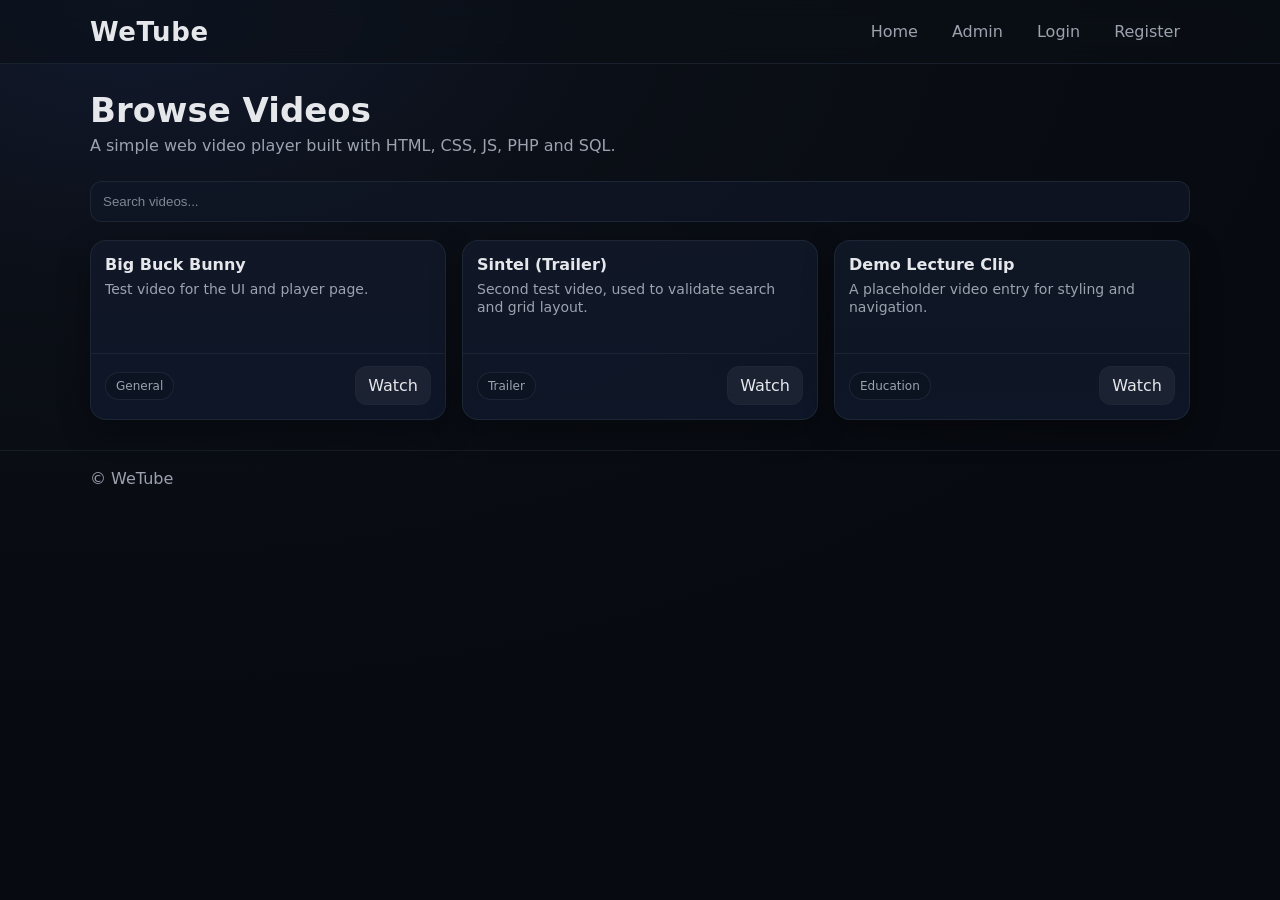
==== frontend/index.html @ 9905e5b4 "Frontend development has started." ====
<!DOCTYPE html>
<html lang="en">
<head>
    <meta charset="UTF-8">
    <meta name="viewport" content="width=device-width, initial-scale=1.0">
    <title>WeTube</title>
    <link rel="stylesheet" href="css/style.css" />
</head>
<body>
    <header class="topbar">
        <div class="container topbar__inner">
            <a class="brand" href="index.html">WeTube</a>
            <nav class="nav">
                <a href="index.html" class="nav__link">Home</a>
                <a href="admin.html" class="nav__link">Admin</a>
                <a href="login.html" class="nav__link">Login</a>
                <a href="register.html" class="nav__link">Register</a>
            </nav>
        </div>
    </header>
    <main class="container">

        <section class="hero">
            <h1 class="hero__title">Browse Videos</h1>
            <p class="hero__subtitle">A simple web video player built with HTML, CSS, JS, PHP and SQL.</p>
        </section>

        <section class="toolbar">
            <input id="searchInput" class="input" type="search" placeholder="Search videos..." />        
        </section>

        <section>
            <div id="videosGrid" class="grid"></div>
            <p id="emptyState" class="muted hidden">No videos found.</p>
        </section>

    </main>
    <footer class="footer">
        <div class="container muted">© WeTube</div>
    </footer>

    <script src="js/app.js"></script>
    <script>
        window.addEventListener("DOMContentLoaded", () => {
            initIndexPage();
        });
    </script>
    
</body>
</html>
---- frontend/css/style.css ----
:root{
  --bg: #0b0f17;
  --panel: #111827;
  --panel-2: #0f172a;
  --text: #e5e7eb;
  --muted: #9ca3af;
  --border: #1f2937;
  --shadow: 0 10px 30px rgba(0,0,0,0.35);
  --radius: 16px;
}

*{ box-sizing: border-box; }
html,body{ height:100%; }
body{
  margin:0;
  font-family: ui-sans-serif, system-ui, -apple-system, Segoe UI, Roboto, Arial, "Apple Color Emoji","Segoe UI Emoji";
  background: radial-gradient(1200px 700px at 10% 0%, #121a2e 0%, var(--bg) 40%, #070a10 100%);
  color: var(--text);
}

a{ color: inherit; text-decoration: none; }
.container{
  width: min(1100px, calc(100% - 32px));
  margin: 0 auto;
}

.topbar{
  position: sticky;
  top: 0;
  z-index: 10;
  backdrop-filter: blur(10px);
  background: rgba(11, 15, 23, 0.6);
  border-bottom: 1px solid rgba(31,41,55,0.7);
}
.topbar__inner{
  display:flex;
  align-items:center;
  justify-content: space-between;
  padding: 14px 0;
}
.brand{
  font-weight: 800;
  letter-spacing: 0.6px;
  font-size: 26px;
}
.nav{
  display:flex;
  gap: 14px;
}
.nav__link{
  padding: 8px 10px;
  border-radius: 10px;
  color: var(--muted);
}
.nav__link:hover{
  color: var(--text);
  background: rgba(17,24,39,0.6);
}

.hero{
  padding: 26px 0 10px;
}
.hero__title{
  margin: 0 0 6px;
  font-size: 34px;
}
.hero__subtitle{
  margin: 0;
  color: var(--muted);
}

.toolbar{
  display:flex;
  gap: 12px;
  margin: 16px 0 18px;
}
.input{
  width: 100%;
  padding: 12px 12px;
  border-radius: 12px;
  border: 1px solid rgba(31,41,55,0.9);
  background: rgba(17,24,39,0.7);
  color: var(--text);
  outline: none;
}
.input::placeholder{ color: rgba(156,163,175,0.8); }
.input:focus{
  border-color: rgba(156,163,175,0.7);
}

.grid{
  display:grid;
  grid-template-columns: repeat(3, 1fr);
  gap: 16px;
  padding-bottom: 30px;
}
@media (max-width: 900px){
  .grid{ grid-template-columns: repeat(2, 1fr); }
}
@media (max-width: 600px){
  .grid{ grid-template-columns: 1fr; }
}

.card{
  background: linear-gradient(180deg, rgba(17,24,39,0.9), rgba(15,23,42,0.9));
  border: 1px solid rgba(31,41,55,0.9);
  border-radius: var(--radius);
  box-shadow: var(--shadow);
  overflow:hidden;
  display:flex;
  flex-direction: column;
  min-height: 180px;
}
.card__body{
  padding: 14px 14px 12px;
  flex: 1;
}
.card__title{
  margin: 0 0 6px;
  font-size: 16px;
}
.card__desc{
  margin: 0;
  color: var(--muted);
  font-size: 14px;
  line-height: 1.3;
  max-height: 2.6em;
  overflow: hidden;
}
.card__footer{
  padding: 12px 14px 14px;
  display:flex;
  align-items:center;
  justify-content: space-between;
  border-top: 1px solid rgba(31,41,55,0.8);
}

.badge{
  font-size: 12px;
  color: var(--muted);
  border: 1px solid rgba(31,41,55,0.9);
  padding: 6px 10px;
  border-radius: 999px;
  background: rgba(11,15,23,0.35);
}

.btn{
  display:inline-flex;
  align-items:center;
  justify-content:center;
  padding: 9px 12px;
  border-radius: 12px;
  border: 1px solid rgba(31,41,55,0.9);
  background: rgba(229,231,235,0.06);
  color: var(--text);
  cursor:pointer;
}
.btn:hover{
  background: rgba(229,231,235,0.1);
}

.footer{
  padding: 18px 0 30px;
  border-top: 1px solid rgba(31,41,55,0.6);
}

.muted{ color: var(--muted); }
.hidden{ display:none; }
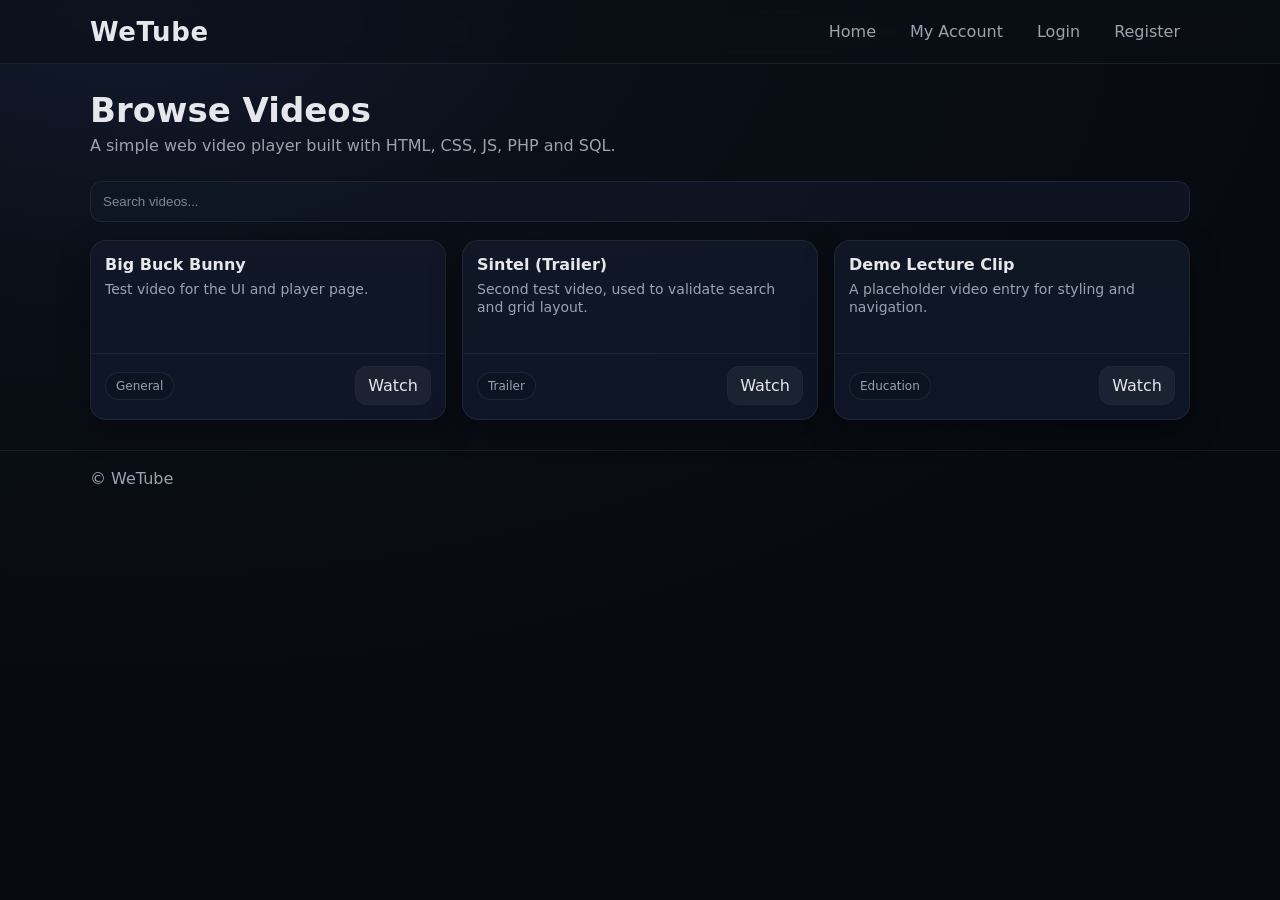
==== commit 59dd7745: "Welcome page has been added." ====
--- a/frontend/index.html
+++ b/frontend/index.html
@@ -12,7 +12,7 @@
             <a class="brand" href="index.html">WeTube</a>
             <nav class="nav">
                 <a href="index.html" class="nav__link">Home</a>
-                <a href="admin.html" class="nav__link">Admin</a>
+                <a href="myaccount.html" class="nav__link">My Account</a>
                 <a href="login.html" class="nav__link">Login</a>
                 <a href="register.html" class="nav__link">Register</a>
             </nav>
--- a/frontend/css/style.css
+++ b/frontend/css/style.css
@@ -165,4 +165,390 @@
 }
 
 .muted{ color: var(--muted); }
-.hidden{ display:none; }+.hidden{ display:none; }
+
+
+/* -------- Video page styles -------- */
+.player-wrap{
+  margin: 18px 0 30px;
+  display: grid;
+  gap: 14px;
+}
+
+.video-title{
+  margin: 6px 0 4px;
+  font-size: 28px;
+}
+
+.video-desc{
+  margin: 0;
+  color: var(--muted);
+  line-height: 1.4;
+}
+
+.video-box{
+  background: linear-gradient(180deg, rgba(17,24,39,0.9), rgba(15,23,42,0.9));
+  border: 1px solid rgba(31,41,55,0.9);
+  border-radius: var(--radius);
+  box-shadow: var(--shadow);
+  padding: 14px;
+}
+
+.video-el{
+  width: 100%;
+  border-radius: 12px;
+  border: 1px solid rgba(31,41,55,0.9);
+  background: #000;
+}
+
+.notice{
+  padding: 12px 14px;
+  border-radius: 12px;
+  border: 1px solid rgba(31,41,55,0.9);
+  background: rgba(229,231,235,0.06);
+  color: var(--muted);
+}
+
+.breadcrumb{
+  margin-top: 18px;
+}
+
+/* Demo placeholder inside the video box */
+.video-placeholder{
+  border: 1px dashed rgba(156,163,175,0.45);
+  border-radius: 12px;
+  min-height: 320px;
+  display: grid;
+  place-items: center;
+  background: rgba(0,0,0,0.25);
+  margin-top: 12px;
+}
+.video-placeholder__inner{
+  text-align: center;
+  padding: 18px;
+}
+.video-placeholder__title{
+  margin: 0 0 6px;
+  font-weight: 700;
+  font-size: 16px;
+}
+.video-placeholder__text{
+  margin: 0;
+  color: var(--muted);
+}
+/* -------- Auth pages (login/register) -------- */
+.auth-wrap{
+  min-height: calc(100vh - 140px); /* keeps card vertically centered */
+  display: grid;
+  place-items: center;
+  padding: 26px 0 40px;
+}
+
+.auth-card{
+  width: min(520px, 100%); /* responsive: max 520px but fits mobile */
+  background: linear-gradient(180deg, rgba(17,24,39,0.9), rgba(15,23,42,0.9));
+  border: 1px solid rgba(31,41,55,0.9);
+  border-radius: var(--radius);
+  box-shadow: var(--shadow);
+  padding: 18px;
+}
+
+.auth-title{
+  margin: 4px 0 6px;
+  font-size: 28px;
+}
+
+.auth-subtitle{
+  margin: 0 0 16px;
+  color: var(--muted);
+}
+
+.auth-form{
+  display: grid;
+  gap: 10px; /* spacing between inputs/labels */
+}
+
+.label{
+  font-size: 13px;
+  color: var(--muted);
+  margin-top: 6px;
+}
+
+.auth-btn{
+  width: 100%;
+  margin-top: 8px;
+}
+
+.auth-footer{
+  margin: 14px 0 0;
+  font-size: 14px;
+}
+
+.link{
+  text-decoration: underline;
+  text-underline-offset: 3px;
+}
+.link:hover{
+  color: var(--text);
+}
+/* -------- Admin page -------- */
+.admin-grid{
+  display: grid;
+  grid-template-columns: 1fr 1fr;
+  gap: 16px;
+  padding-bottom: 30px;
+}
+
+/* Stack on small screens */
+@media (max-width: 900px){
+  .admin-grid{
+    grid-template-columns: 1fr;
+  }
+}
+
+.admin-card{
+  background: linear-gradient(180deg, rgba(17,24,39,0.9), rgba(15,23,42,0.9));
+  border: 1px solid rgba(31,41,55,0.9);
+  border-radius: var(--radius);
+  box-shadow: var(--shadow);
+  padding: 16px;
+}
+
+.admin-card__title{
+  margin: 2px 0 12px;
+  font-size: 18px;
+}
+
+/* Admin form */
+.admin-form{
+  display: grid;
+  gap: 10px;
+}
+
+.textarea{
+  min-height: 110px;
+  resize: vertical;
+}
+
+/* Buttons row */
+.admin-actions{
+  display: flex;
+  gap: 10px;
+  margin-top: 8px;
+}
+
+/* Ghost / cancel button */
+.btn-ghost{
+  background: transparent;
+}
+.btn-ghost:hover{
+  background: rgba(229,231,235,0.06);
+}
+
+/* Table styles */
+.table-wrap{
+  overflow-x: auto;
+  border-radius: 12px;
+  border: 1px solid rgba(31,41,55,0.9);
+}
+
+.table{
+  width: 100%;
+  border-collapse: collapse;
+  min-width: 520px;
+}
+
+.table th,
+.table td{
+  padding: 12px;
+  border-bottom: 1px solid rgba(31,41,55,0.8);
+  text-align: left;
+}
+
+.table th{
+  color: var(--muted);
+  font-weight: 600;
+  background: rgba(11,15,23,0.35);
+}
+
+.table-right{
+  text-align: right;
+}
+
+.table td:last-child{
+  text-align: right;
+}
+
+/* Action buttons inside table */
+.row-actions{
+  display: inline-flex;
+  gap: 8px;
+}
+
+.btn-small{
+  padding: 7px 10px;
+  border-radius: 10px;
+  font-size: 13px;
+}
+
+/* -------- Welcome / Entrance page -------- */
+
+.welcome-body{
+  min-height: 100vh;
+  position:relative;
+  overflow: hidden;
+}
+
+.welcome-wrap{
+  position:relative;
+  z-index:1;
+  min-height: 100vh;
+  display: grid;
+  grid-template-rows: auto 1fr;
+  padding: 40px 20px;
+  padding-top: 30px;
+}
+
+.welcome-title{
+  position: relative;
+  font-size: 44px;
+  font-weight: 900;
+  letter-spacing: 1.2px;
+  text-align: center;
+  justify-self: center;
+
+  padding: 14px 26px;
+  border-radius: 999px;
+
+  background: rgba(17, 24, 39, 0.55);
+  backdrop-filter: blur(6px);
+
+  border: 1px solid rgba(156, 163, 175, 0.25);
+
+  box-shadow:
+    0 10px 30px rgba(0,0,0,0.35),
+    0 0 22px rgba(16, 185, 129, 0.25);
+}
+
+.welcome-title::before{
+  content: "";
+  position: absolute;
+  inset: -2px;
+  border-radius: inherit;
+
+  background: linear-gradient(
+    90deg,
+    rgba(37, 99, 235, 0.6),
+    rgba(16, 185, 129, 0.6),
+    rgba(37, 99, 235, 0.6)
+  );
+
+  opacity: 0.6;
+
+  mask:
+    linear-gradient(#000 0 0) content-box,
+    linear-gradient(#000 0 0);
+  mask-composite: exclude;
+
+  padding: 2px;
+  pointer-events: none;
+
+  animation: titleGlow 6s linear infinite;
+}
+
+@keyframes titleGlow{
+  0%{ filter: hue-rotate(0deg); }
+  100%{ filter: hue-rotate(360deg); }
+}
+
+.welcome-actions{
+  align-self: center;
+  justify-self: center;
+  display:flex;
+  flex-direction:column;
+  gap: 12px; 
+  width: 400px;
+  height: 350px;
+}
+
+.welcome-btn{
+  width: 100%;
+  justify-content: center;
+  position: relative;
+  overflow: hidden;
+}
+
+.welcome-btn{
+  width: 100%;
+  justify-content: center;
+  position: relative;
+
+  /* Trick: 2 backgrounds:
+     - first is the button fill (padding-box)
+     - second is the animated border (border-box) */
+  border: 1px solid transparent;
+  border-radius: 12px;
+
+  background:
+    linear-gradient(rgba(229,231,235,0.06), rgba(229,231,235,0.06)) padding-box,
+    linear-gradient(90deg,
+      rgba(37, 99, 235, 0.25),
+      rgba(16, 185, 129, 0.20),
+      rgba(37, 99, 235, 0.25)
+    ) border-box;
+
+  /* animate only the border gradient */
+  background-size: auto, 200% 200%;
+  background-position: 0 0, 0% 50%;
+  animation: welcomeBorderShift 10s linear infinite;
+}
+
+.welcome-body::before,
+.welcome-body::after{
+  content: "";
+  position: absolute;
+  width: 70vmax;
+  height: 70vmax;
+  border-radius: 50%;
+  filter: blur(60px);
+  opacity: 0.45;
+
+  /* 4 blobs total (2 navy/blue + 2 mint/blue) */
+    background:
+    radial-gradient(circle at 30% 30%, rgba(37, 99, 235, 0.30), rgba(15, 23, 42, 0) 60%),
+    radial-gradient(circle at 70% 70%, rgba(99, 102, 241, 0.20), rgba(15, 23, 42, 0) 58%),
+    radial-gradient(circle at 65% 28%, rgba(16, 185, 129, 0.32), rgba(15, 23, 42, 0) 56%),
+    radial-gradient(circle at 25% 75%, rgba(34, 197, 94, 0.28), rgba(15, 23, 42, 0) 58%);
+
+  /* faster movement */
+  animation: floatBg 5s ease-in-out infinite;
+}
+
+.welcome-body::before{
+  top: -30vmax;
+  left: -25vmax;
+}
+
+.welcome-body::after{
+  bottom: -30vmax;
+  right: -25vmax;
+  animation-direction: reverse;
+  animation-duration: 4.5s;
+}
+
+@keyframes floatBg{
+  0%{
+    transform: translate(0, 0) scale(1);
+  }
+  50%{
+    transform: translate(6vmax, 4vmax) scale(1.05);
+  }
+  100%{
+    transform: translate(0, 0) scale(1);
+  }
+}
+
+@keyframes welcomeBorderShift{
+  0%   { background-position: 0 0,   0% 50%; }
+  100% { background-position: 0 0, 200% 50%; }
+}
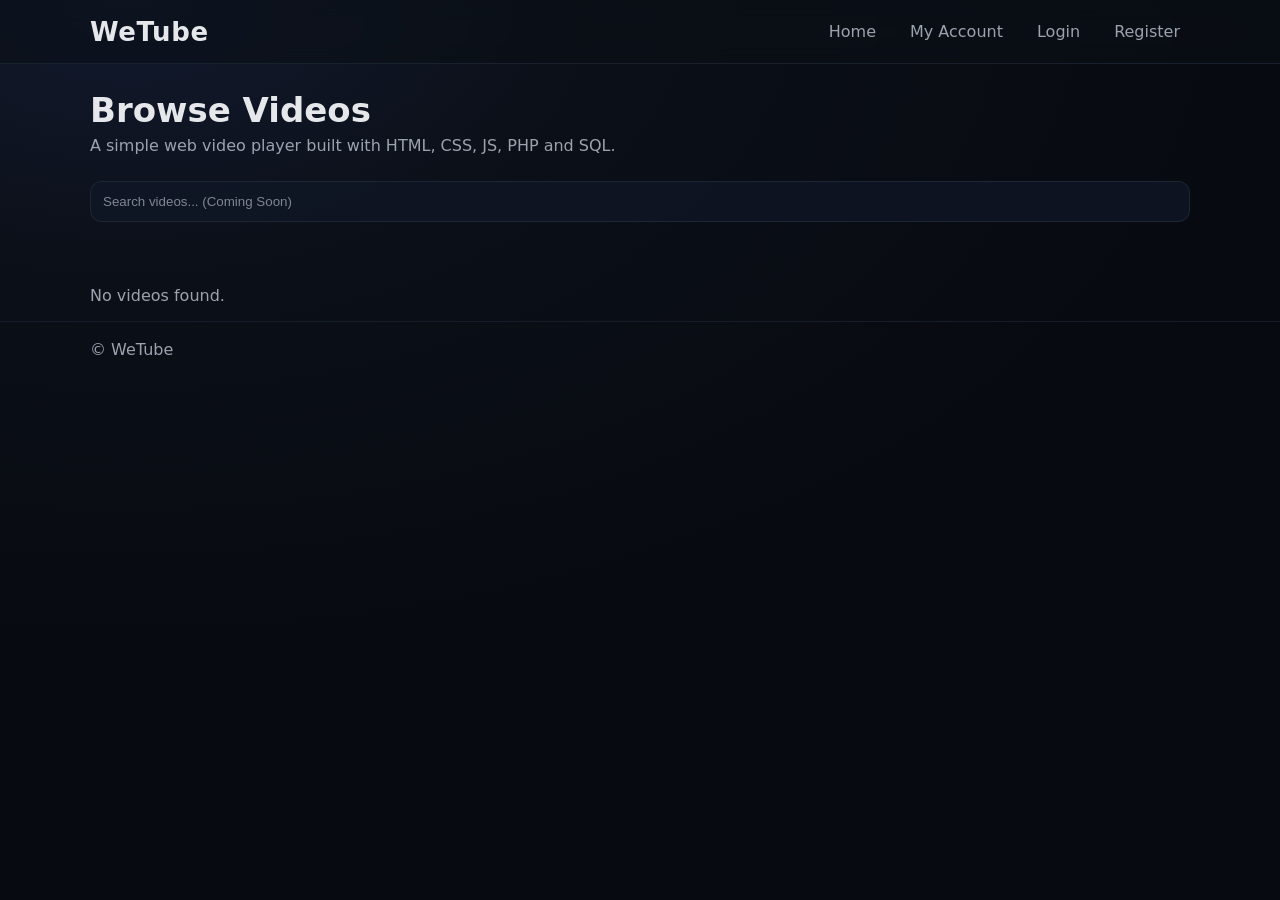
==== commit a7b52b3b: "Comments section has been added.)" ====
--- a/frontend/index.html
+++ b/frontend/index.html
@@ -26,7 +26,7 @@
         </section>
 
         <section class="toolbar">
-            <input id="searchInput" class="input" type="search" placeholder="Search videos..." />        
+            <input id="searchInput" class="input" type="search" placeholder="Search videos... (Coming Soon)" disabled />        
         </section>
 
         <section>
--- a/frontend/css/style.css
+++ b/frontend/css/style.css
@@ -551,4 +551,77 @@
 @keyframes welcomeBorderShift{
   0%   { background-position: 0 0,   0% 50%; }
   100% { background-position: 0 0, 200% 50%; }
+}
+
+/* -------- Comments section -------- */
+.comments-section{
+  margin: 30px 0 40px;
+  padding-top: 20px;
+  border-top: 1px solid rgba(31,41,55,0.8);
+}
+
+.comments-title{
+  margin: 0 0 14px;
+  font-size: 22px;
+}
+
+.comment-form{
+  margin-bottom: 20px;
+  display: grid;
+  gap: 10px;
+}
+
+.comments-list{
+  display: grid;
+  gap: 14px;
+}
+
+.comment{
+  background: rgba(17,24,39,0.6);
+  border: 1px solid rgba(31,41,55,0.8);
+  border-radius: 12px;
+  padding: 12px;
+}
+
+.comment-header{
+  display: flex;
+  justify-content: space-between;
+  margin-bottom: 6px;
+}
+
+.comment-user{
+  font-weight: 600;
+}
+
+.comment-text{
+  margin: 0;
+  line-height: 1.4;
+}
+
+/* -------- Comments box -------- */
+.comments-box{
+  background: linear-gradient(
+    180deg,
+    rgba(17,24,39,0.9),
+    rgba(15,23,42,0.9)
+  );
+  border: 1px solid rgba(31,41,55,0.9);
+  border-radius: var(--radius);
+  box-shadow: var(--shadow);
+  padding: 18px;
+}
+
+.card__thumbWrap{
+  width: 100%;
+  aspect-ratio: 16 / 9;
+  background: rgba(0,0,0,0.35);
+  border-bottom: 1px solid rgba(31,41,55,0.8);
+  overflow: hidden;
+}
+
+.card__thumb{
+  width: 100%;
+  height: 100%;
+  object-fit: cover;
+  display: block;
 }
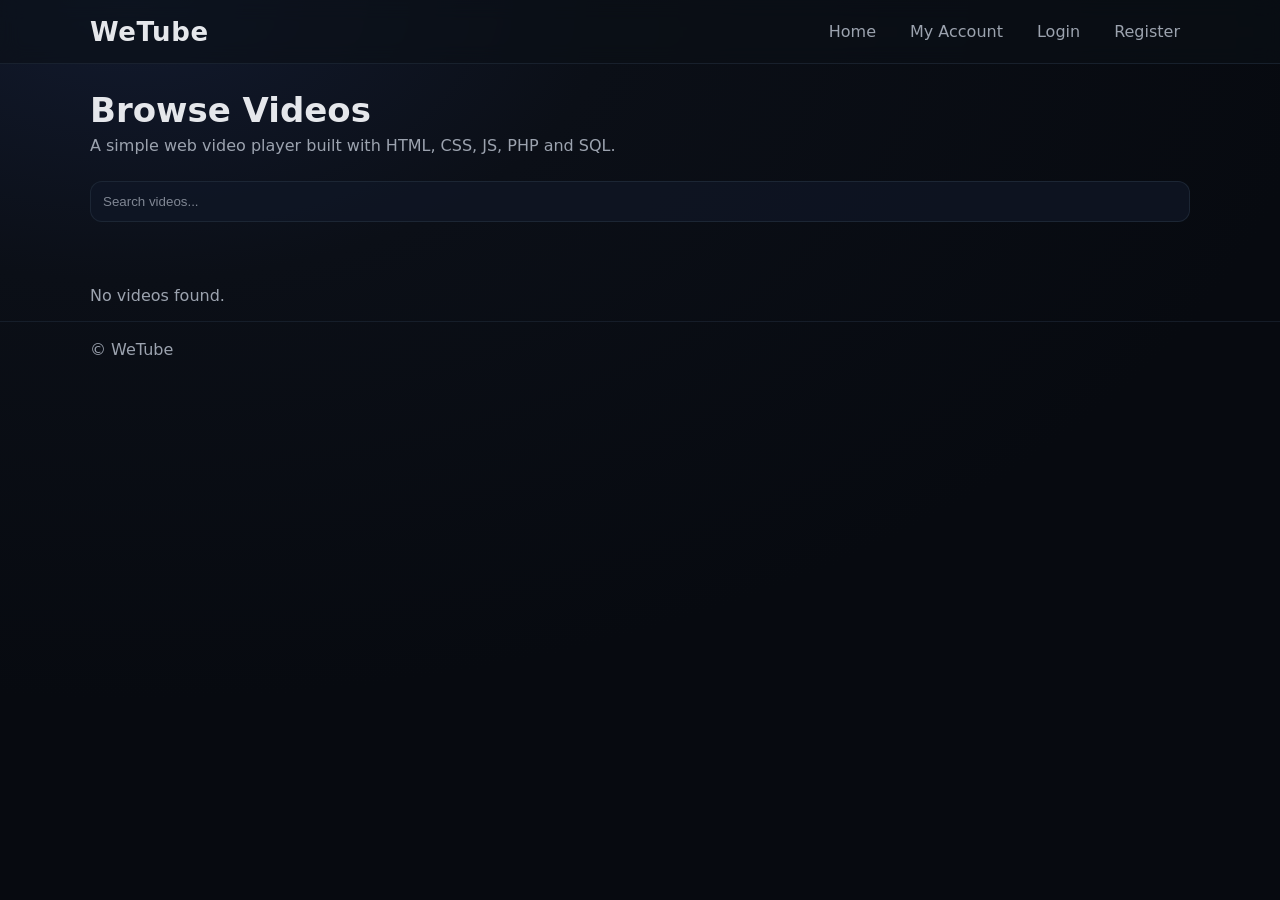
==== commit 83af88ad: "Search bar feature has been added." ====
--- a/frontend/index.html
+++ b/frontend/index.html
@@ -26,7 +26,7 @@
         </section>
 
         <section class="toolbar">
-            <input id="searchInput" class="input" type="search" placeholder="Search videos... (Coming Soon)" disabled />        
+            <input id="searchInput" class="input" type="search" placeholder="Search videos..."/>        
         </section>
 
         <section>
--- a/frontend/css/style.css
+++ b/frontend/css/style.css
@@ -1,3 +1,4 @@
+
 :root{
   --bg: #0b0f17;
   --panel: #111827;
@@ -159,6 +160,18 @@
   background: rgba(229,231,235,0.1);
 }
 
+/* Danger / destructive button */
+.btn-danger{
+  background: rgba(185, 28, 28, 0.9);
+  border-color: rgba(185, 28, 28, 0.9);
+  color: #fff;
+}
+
+.btn-danger:hover{
+  background: rgba(153, 27, 27, 0.95);
+  border-color: rgba(153, 27, 27, 0.95);
+}
+
 .footer{
   padding: 18px 0 30px;
   border-top: 1px solid rgba(31,41,55,0.6);
@@ -291,6 +304,184 @@
 .link:hover{
   color: var(--text);
 }
+
+/* -------- My Account (new layout) -------- */
+.account-layout{
+  display: grid;
+  grid-template-columns: 1fr 1fr;
+  gap: 16px;
+  padding-bottom: 10px;
+}
+
+@media (max-width: 900px){
+  .account-layout{
+    grid-template-columns: 1fr;
+  }
+}
+
+.account-panel{
+  background: linear-gradient(180deg, rgba(17,24,39,0.9), rgba(15,23,42,0.9));
+  border: 1px solid rgba(31,41,55,0.9);
+  border-radius: var(--radius);
+  box-shadow: var(--shadow);
+  padding: 18px;
+}
+
+.panel-title{
+  margin: 2px 0 14px;
+  font-size: 18px;
+}
+
+.profile__name{
+  margin: 0 0 6px;
+  font-size: 24px;
+  font-weight: 800;
+  letter-spacing: 0.4px;
+}
+
+.account-panel .btn{
+  width: 100%;
+  justify-content: center;
+  margin-top: 10px;
+}
+
+.admin-section{
+  margin-top: 16px;
+  padding-top: 12px;
+  border-top: 1px dashed rgba(156,163,175,0.25);
+}
+
+.admin-title{
+  margin: 0 0 10px;
+  font-size: 14px;
+  color: var(--muted);
+}
+
+/* Danger zone block */
+.account-danger{
+  margin-top: 18px;
+  padding: 18px;
+  border-radius: 30px;
+  border: 1px solid rgba(185,28,28,0.45);
+  background: rgba(185,28,28,0.06);
+  width: 50%;
+}
+
+.danger-title{
+  margin: 2px 0 12px;
+  font-size: 18px;
+}
+
+/* -------- Account Dashboard page -------- */
+.accountdashboard-grid{
+  display: grid;
+  grid-template-columns: 1fr 1fr;
+  gap: 16px;
+  padding-bottom: 30px;
+}
+
+/* Stack on small screens */
+@media (max-width: 900px){
+  .accountdashboard-grid{
+    grid-template-columns: 1fr;
+  }
+}
+
+.accountdashboard-card{
+  background: linear-gradient(180deg, rgba(17,24,39,0.9), rgba(15,23,42,0.9));
+  border: 1px solid rgba(31,41,55,0.9);
+  border-radius: var(--radius);
+  box-shadow: var(--shadow);
+  padding: 16px;
+}
+
+.accountdashboard-card__title{
+  margin: 2px 0 12px;
+  font-size: 18px;
+}
+
+/* Account dashboard form */
+.accountdashboard-form{
+  display: grid;
+  gap: 10px;
+}
+
+/* Buttons row */
+.accountdashboard-actions{
+  display: flex;
+  gap: 10px;
+  margin-top: 8px;
+}
+
+.thumb-preview{
+  margin-top: 10px;
+  border: 1px solid rgba(31,41,55,0.9);
+  border-radius: 12px;
+  background: rgba(11,15,23,0.25);
+  padding: 10px;
+}
+
+.thumb-preview__img{
+  width: 100%;
+  max-height: 180px;
+  object-fit: cover;
+  border-radius: 10px;
+  display: block;
+}
+
+/* -------- Edit Video page -------- */
+.editvideo-grid{
+  display: grid;
+  grid-template-columns: 1fr;
+  gap: 16px;
+  padding-bottom: 30px;
+}
+
+/* Stack on small screens */
+@media (max-width: 900px){
+  .editvideo-grid{
+    grid-template-columns: 1fr;
+  }
+}
+
+.editvideo-card{
+  background: linear-gradient(180deg, rgba(17,24,39,0.9), rgba(15,23,42,0.9));
+  border: 1px solid rgba(31,41,55,0.9);
+  border-radius: var(--radius);
+  box-shadow: var(--shadow);
+  padding: 16px;
+}
+
+/* Edit video form */
+.editvideo-form{
+  display: grid;
+  gap: 10px;
+}
+
+/* Buttons row */
+.editvideo-actions{
+  display: flex;
+  gap: 10px;
+  margin-top: 8px;
+}
+
+.thumb-preview{
+  margin-top: 10px;
+  border: 1px solid rgba(31,41,55,0.9);
+  border-radius: 12px;
+  background: rgba(11,15,23,0.25);
+  padding: 10px;
+}
+
+.thumb-preview__img{
+  width: 100%;
+  max-height: 180px;
+  object-fit: cover;
+  border-radius: 10px;
+  display: block;
+}
+
+
 /* -------- Admin page -------- */
 .admin-grid{
   display: grid;
@@ -335,6 +526,11 @@
   display: flex;
   gap: 10px;
   margin-top: 8px;
+}
+
+.account-actions-right{
+  margin-top: 10px;
+  text-align: right;
 }
 
 /* Ghost / cancel button */
